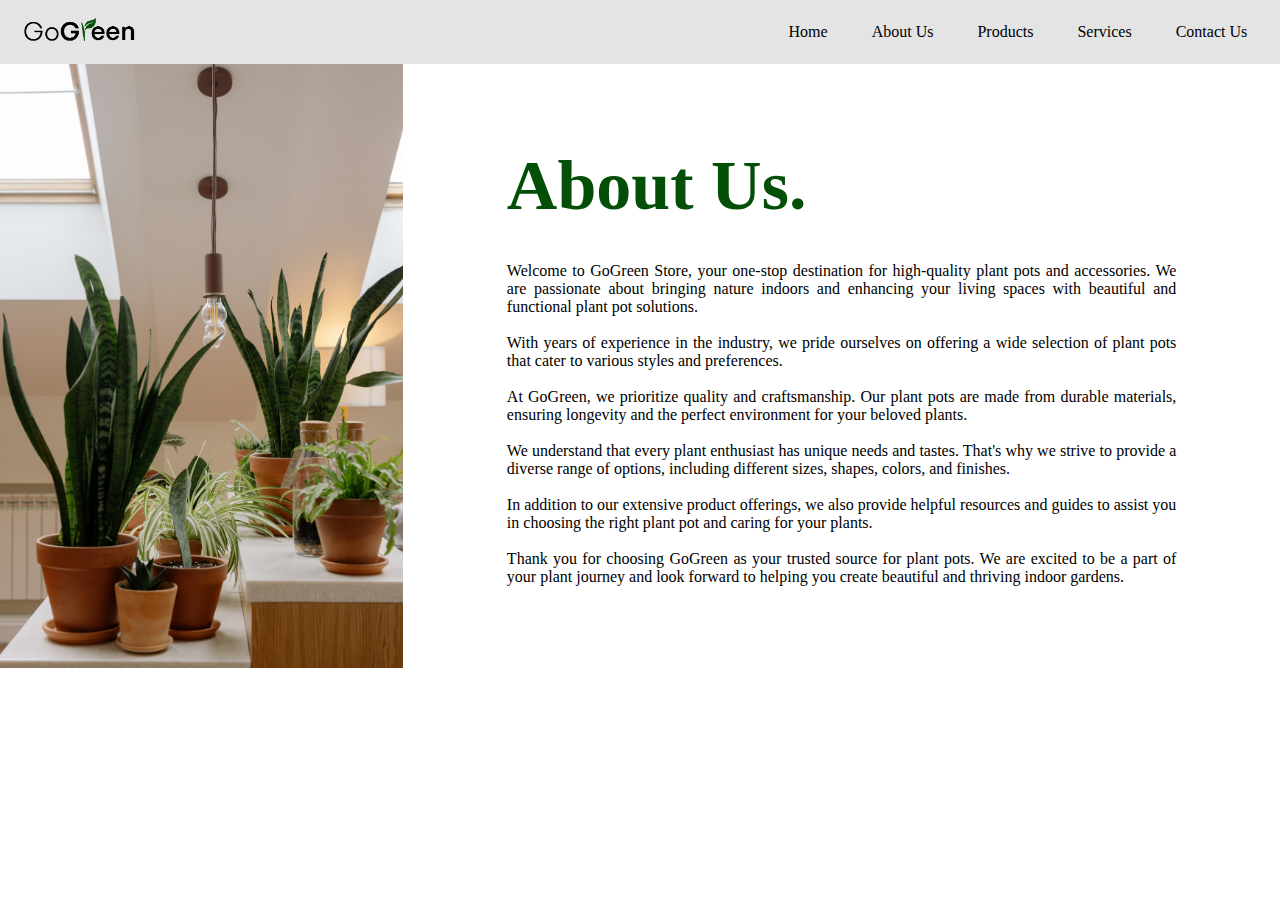
==== about.html @ d4604ed1 "first commit" ====
<!DOCTYPE html>
<html lang="en">
<head>
    <meta charset="UTF-8">
    <meta http-equiv="X-UA-Compatible" content="IE=edge">
    <link rel="stylesheet" href="style.css">
    <meta name="viewport" content="width=device-width, initial-scale=1.0">
    <title>About Us</title>
</head>

<body>
    <header>
        <nav>
            <img src="googreen.png" alt text="logo" class="logo">
            <ul>
                <li><a href="index.html">Home</a></li>
                <li><a href="about.html" class="active">About Us</a></li>
                <li><a href="product.html">Products</a></li>
                <li><a href="services.html">Services</a></li>
                <li><a href="contact.html">Contact Us</a></li>
            </ul>
        </nav>
    </header>


    <section class="abtcontent">
     
        <img src="image1.jpg" class="aboutpic">
        <div class="container">
            <p style="color: #044f07; font-size: 70px; font-weight: 800;">About Us.</p>
            <br>
            <br>

          <p>Welcome to GoGreen Store, your one-stop destination for high-quality plant pots and accessories. We are passionate about bringing nature indoors and enhancing your living spaces with beautiful and functional plant pot solutions.</p>
          <br>  
          <p>With years of experience in the industry, we pride ourselves on offering a wide selection of plant pots that cater to various styles and preferences.</p>
            <br>  
            <p>At GoGreen, we prioritize quality and craftsmanship. Our plant pots are made from durable materials, ensuring longevity and the perfect environment for your beloved plants. </p>
            <br>  
          <p>We understand that every plant enthusiast has unique needs and tastes. That's why we strive to provide a diverse range of options, including different sizes, shapes, colors, and finishes. </p>
            <br>  
            <p>In addition to our extensive product offerings, we also provide helpful resources and guides to assist you in choosing the right plant pot and caring for your plants. </p>
            <br>    
          <p>Thank you for choosing GoGreen as your trusted source for plant pots. We are excited to be a part of your plant journey and look forward to helping you create beautiful and thriving indoor gardens.</p>
        </div>
      </section>
</body>
</html>
---- style.css ----
*{
    margin: 0;
    padding: 0;
    font-family: 'Poppins';
    box-sizing: border-box;
}


nav{
    background-color: rgb(228, 228, 228);
    width: 100%;
    height: 100%;
    padding: 1%;
    display: flex;
   align-items: center;
   justify-content: space-between;

}

nav ul li{
    display: inline-block;
    list-style: none;
    justify-content: space-between;
    margin: 10px 20px;
}

nav ul li a{
    text-decoration: none;
    color: black;
    position: relative;
}

nav ul li a::after{
    content: '';
    background-color: #044f07;
    width:0%;
    height: 1.5px;
    position: absolute;
    left: 0px;
    bottom: -5px;
    transition: .5s;
}

nav ul li a:hover::after{
    width: 100%;
}

.logo{
    margin-left: 10px;
    width: 9%;
}

#homepage{
    display: flex;
}

#homecontent{
    padding-left: 7%;
    font-size:20px;
    padding-right: 30px;
}

.btn{
    margin-top: 50px;
    padding: 15px;
    padding-left: 25px;
    padding-right: 25px;

    text-decoration: none;



    width: 100%;

    background-color: #044f07;
    color: white;
    border: none;
    border-radius: 5px;
    cursor: pointer;
}
.homepic{
    width: 31.6%;

}

.aboutpic{
    width:  31.5%;
    height: fit-content;
}

.abtcontent{
    display: flex;
    align-items: center;
    justify-content: space-between;
}
.container p{
  
    text-align: justify;
    margin-left: 10%;
    margin-right: 10%;
}

.pdtcontainer{
    display: flex;
    align-items: center;
    justify-content: space-between;
    margin: 50px;

}

.scontent{
    align-items: center;
    text-align: center;
}

.services ul li{
background-color: #044f07;
padding: 20px;
color: white;
border-radius: 15px;
list-style: none;
text-align: center;
font-size: 30px;
}



/* Add your existing CSS styles here */

/* Add your existing CSS styles here */

/* Add your existing CSS styles here */

/* Add your existing CSS styles here */

/* Add your existing CSS styles here */

.container {
    max-width: 960px;
    margin: 0 auto;
    padding: 0 20px;
  }
  
  .product-carousel {
    width: 100%;
  }
  
  .product-slide {
    display: none;
    text-align: center;
  }
  
  .product-slide.active {
    display: block;
  }
  
  .product-img {
    display: flex;
    justify-content: center;
    align-items: center;
   width: 30%;
   margin-left: auto;
   margin-right: auto;
   margin-bottom: 30px;

  }
  
  .product-img img {
    max-height: 100%;
    max-width: 100%;
    border-radius: 40px;

  }
  
  .product-details {
    text-align: center;
    margin-top: 10px;
  }
  
  .product-details h3,
  .product-details p {
    margin: 5px 0;
    text-align: center;
  }
  
  
    

  /* Add your existing CSS styles here */

.container {
    max-width: 960px;
    margin: 0 auto;
    padding: 0 20px;
  }
  
  h2 {
    margin-top: 50px;
    text-align: center;
    font-size: 70px;
    margin-bottom: 30px;
  }
  
  form {
    max-width: 500px;
    margin: 0 auto;
  }
  
  .form-group {
    margin-bottom: 20px;
  }
  
  label {
    display: block;
    margin-bottom: 5px;
    font-weight: bold;
  }
  
  input[type="text"],
  input[type="email"],
  textarea {
    width: 100%;
    padding: 10px;
    border-radius: 5px;
    border: 1px solid #ccc;
  }
  
  textarea {
    height: 150px;
  }
  
  button[type="submit"] {
    display: block;
    width: 100%;
    padding: 10px;
    background-color: #4CAF50;
    color: white;
    border: none;
    border-radius: 5px;
    cursor: pointer;
  }
  
  button[type="submit"]:hover {
    background-color: #45a049;
  }
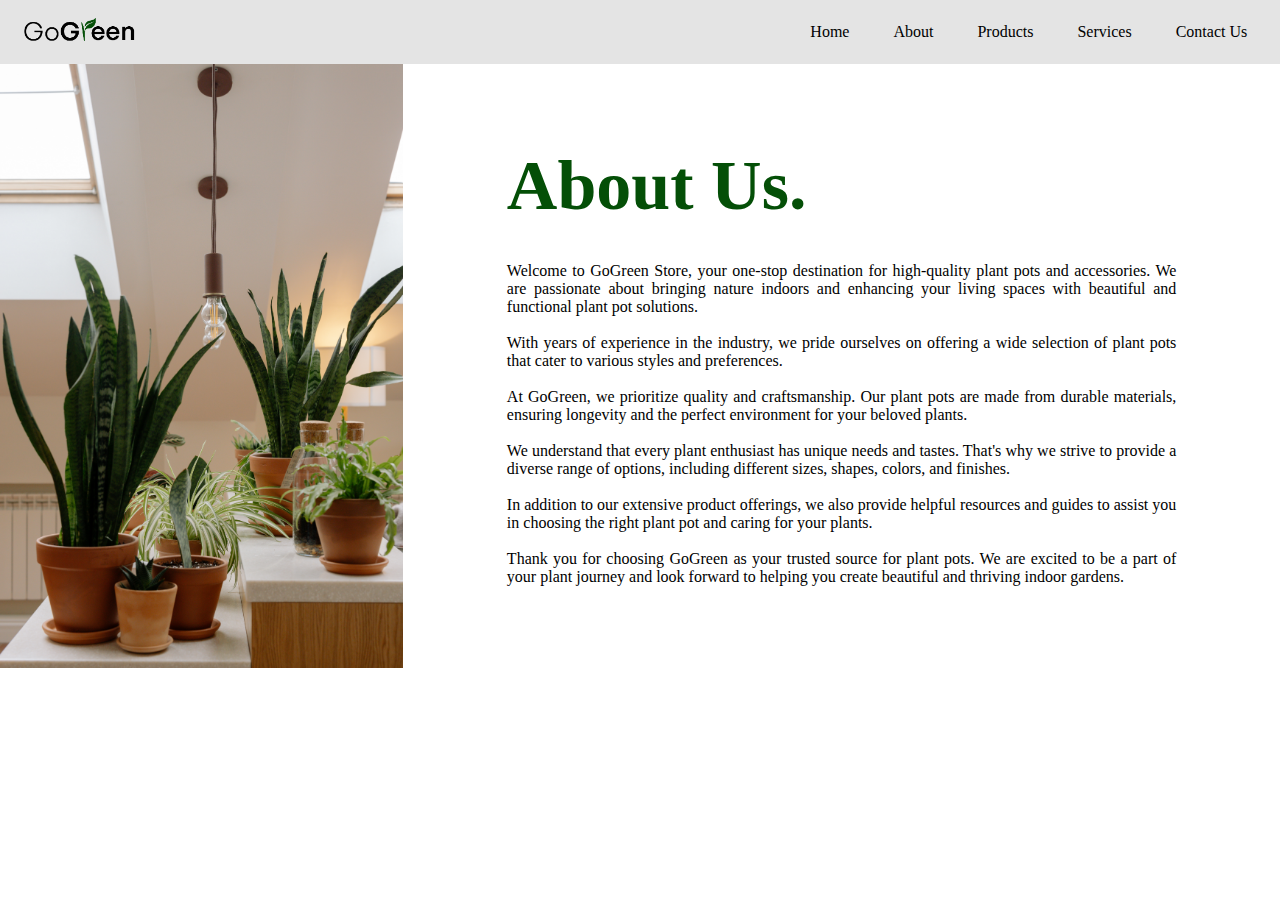
==== commit d429844a: "first" ====
--- a/about.html
+++ b/about.html
@@ -14,7 +14,7 @@
             <img src="googreen.png" alt text="logo" class="logo">
             <ul>
                 <li><a href="index.html">Home</a></li>
-                <li><a href="about.html" class="active">About Us</a></li>
+                <li><a href="about.html" class="active">About</a></li>
                 <li><a href="product.html">Products</a></li>
                 <li><a href="services.html">Services</a></li>
                 <li><a href="contact.html">Contact Us</a></li>
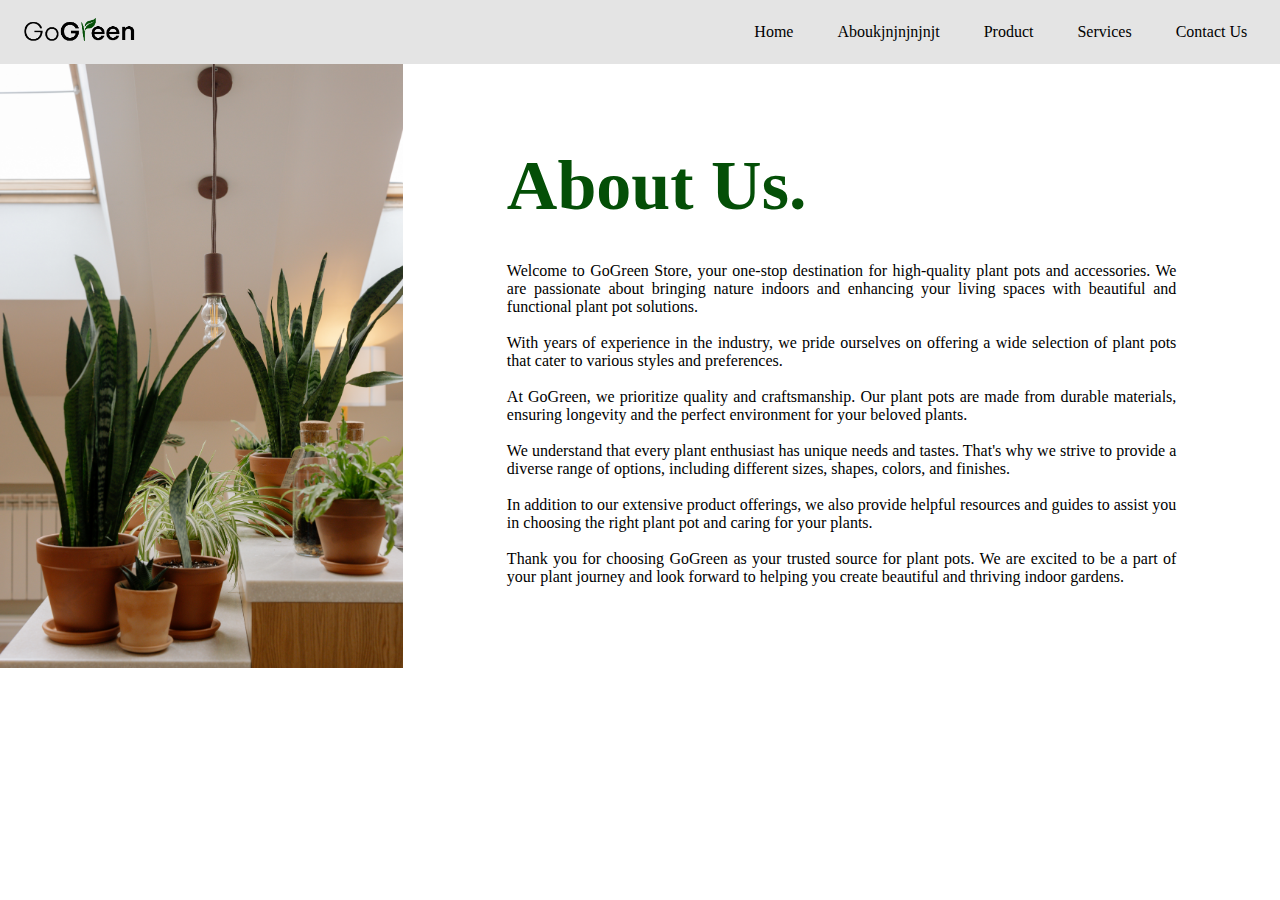
==== commit 64012030: "second" ====
--- a/about.html
+++ b/about.html
@@ -14,8 +14,8 @@
             <img src="googreen.png" alt text="logo" class="logo">
             <ul>
                 <li><a href="index.html">Home</a></li>
-                <li><a href="about.html" class="active">About</a></li>
-                <li><a href="product.html">Products</a></li>
+                <li><a href="about.html" class="active">Aboukjnjnjnjnjt</a></li>
+                <li><a href="product.html">Product</a></li>
                 <li><a href="services.html">Services</a></li>
                 <li><a href="contact.html">Contact Us</a></li>
             </ul>
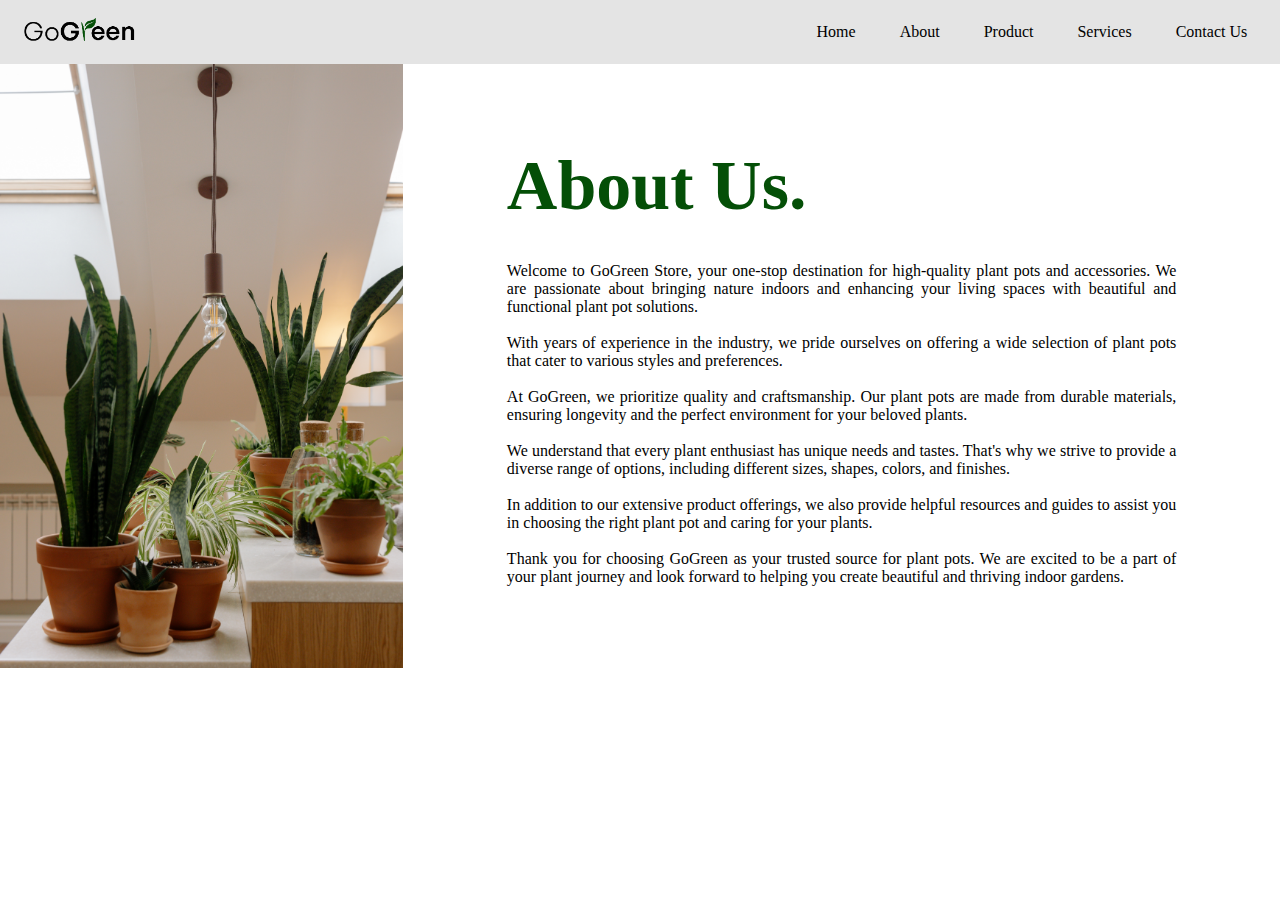
==== commit 80372ac2: "test commit" ====
--- a/about.html
+++ b/about.html
@@ -14,7 +14,7 @@
             <img src="googreen.png" alt text="logo" class="logo">
             <ul>
                 <li><a href="index.html">Home</a></li>
-                <li><a href="about.html" class="active">Aboukjnjnjnjnjt</a></li>
+                <li><a href="about.html" class="active">About</a></li>
                 <li><a href="product.html">Product</a></li>
                 <li><a href="services.html">Services</a></li>
                 <li><a href="contact.html">Contact Us</a></li>
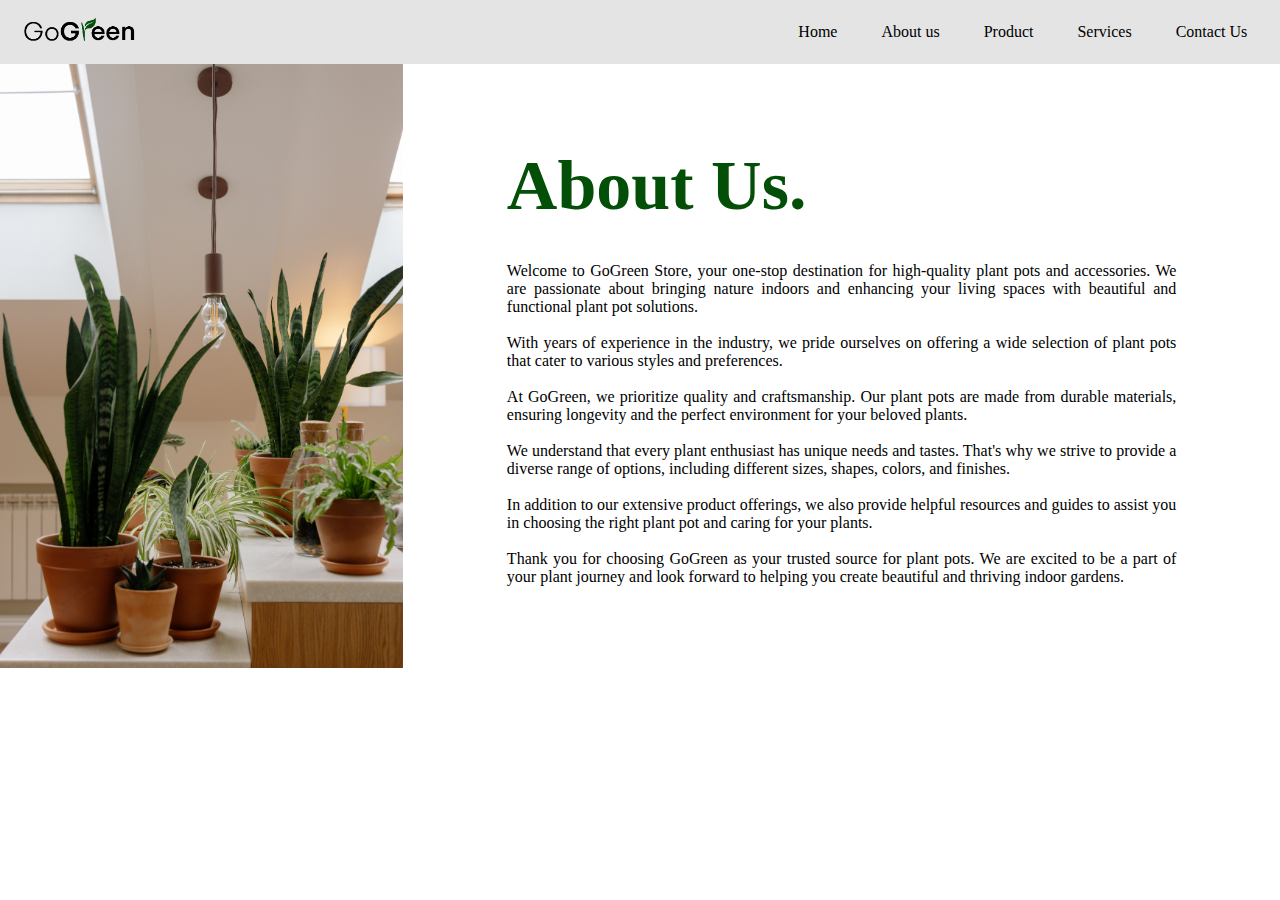
==== commit f4715489: "changes in about" ====
--- a/about.html
+++ b/about.html
@@ -14,7 +14,7 @@
             <img src="googreen.png" alt text="logo" class="logo">
             <ul>
                 <li><a href="index.html">Home</a></li>
-                <li><a href="about.html" class="active">About</a></li>
+                <li><a href="about.html" class="active">About us</a></li>
                 <li><a href="product.html">Product</a></li>
                 <li><a href="services.html">Services</a></li>
                 <li><a href="contact.html">Contact Us</a></li>
